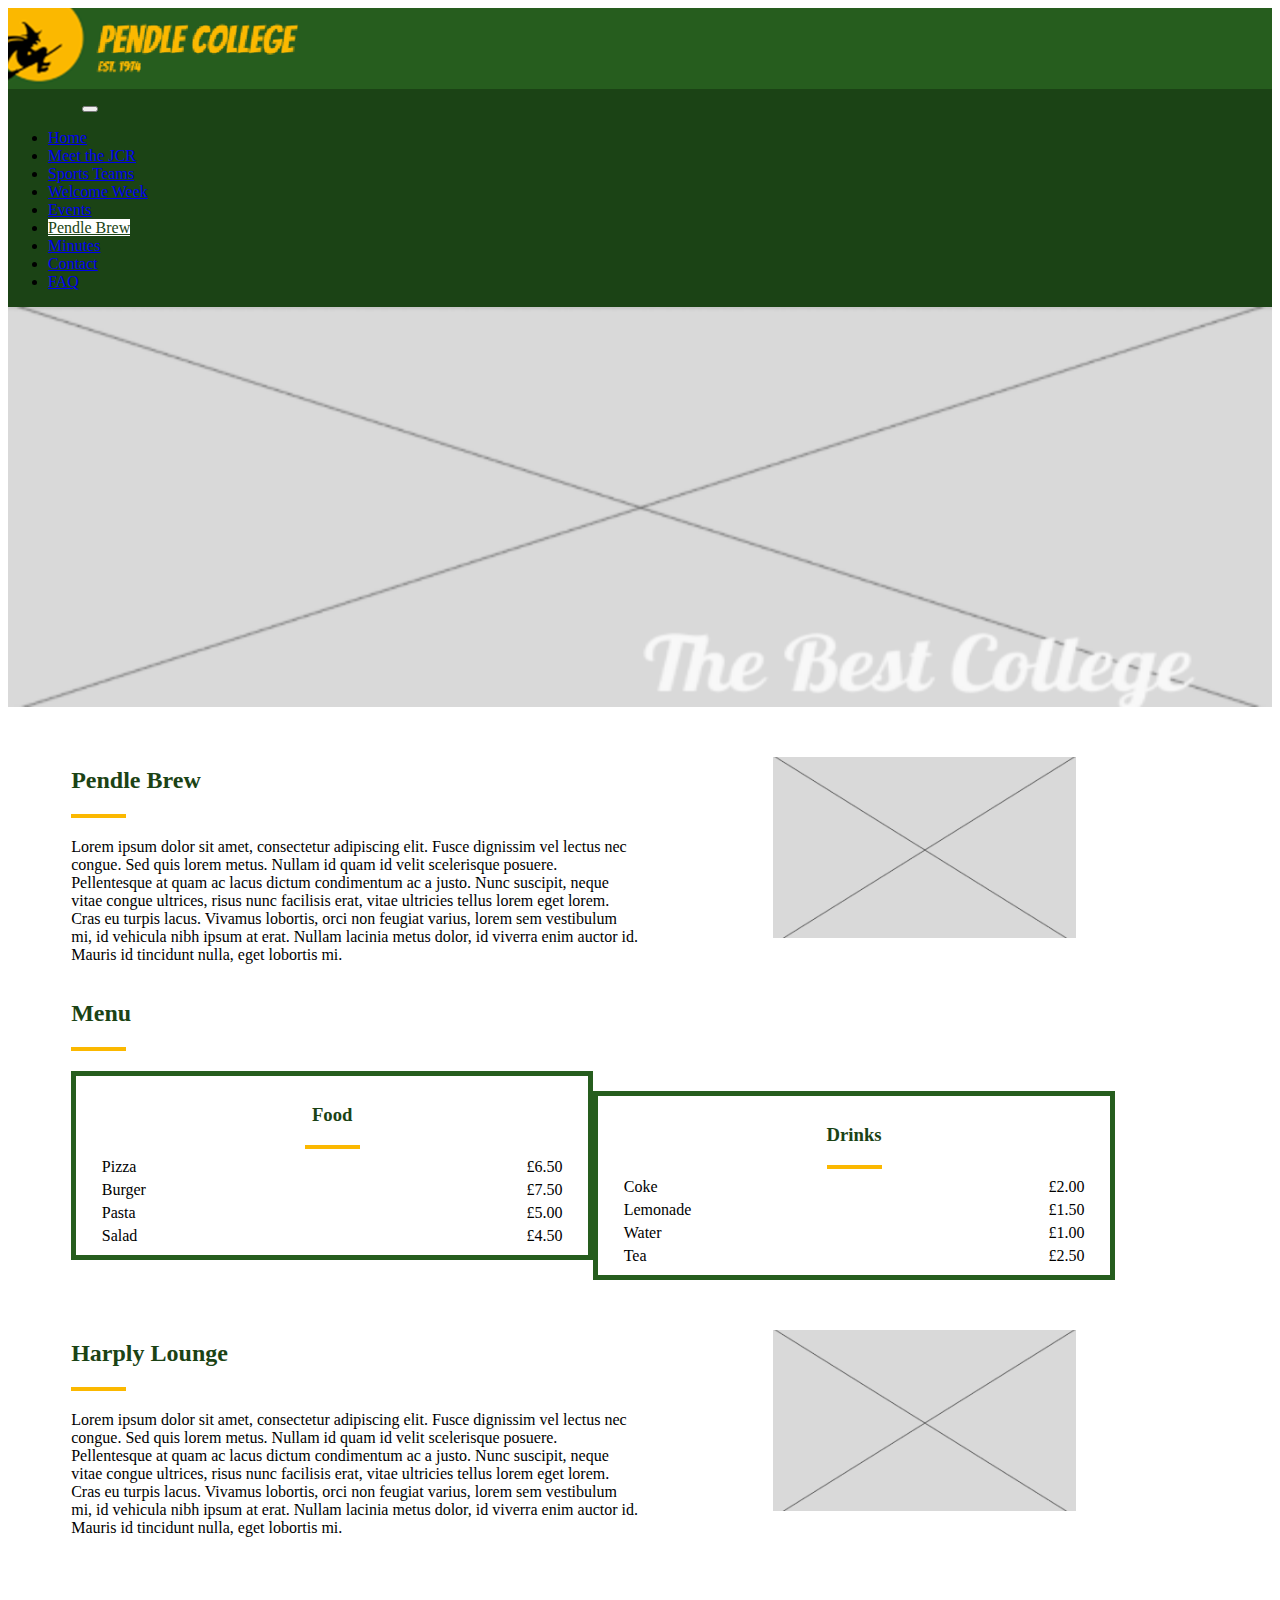
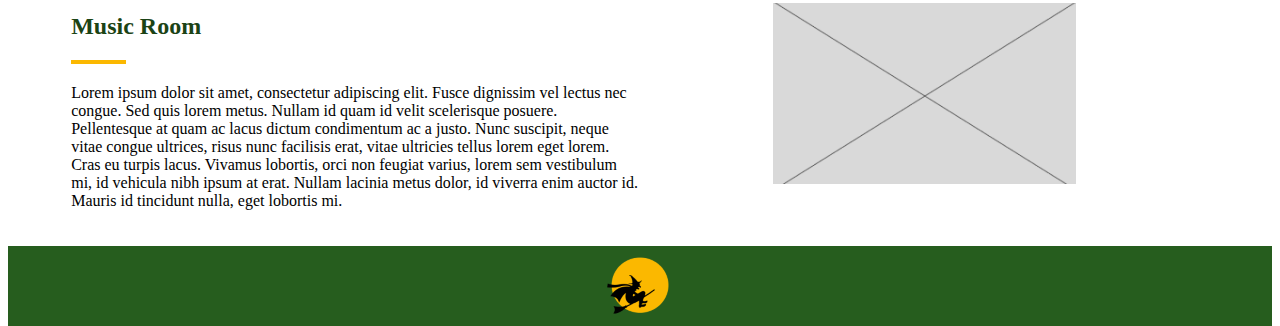
==== brew.html @ aa3a95a1 "Uploaded JCR website" ====
<doctype html>
<html>

	<meta name="viewport" content="width=device-width, initial-scale=1.0"> <!makes page scalable for mobile devicies>

	<head>
		<link rel="icon" type="image/png" href="favicon.png">
		<title>Pendle Brew</title> <!the title of the page>
		<link rel="stylesheet" href="main.css"> <!links page to the css stylesheet>
		<link href="https://cdn.jsdelivr.net/npm/bootstrap@5.1.3/dist/css/bootstrap.min.css" rel="stylesheet" integrity="sha384-1BmE4kWBq78iYhFldvKuhfTAU6auU8tT94WrHftjDbrCEXSU1oBoqyl2QvZ6jIW3" crossorigin="anonymous"> <!imports bootstrap>
		
		
		</head>
	<body>
		
		<header>
			<div class="topbar">
			<img id="navbanner" src="images/navbanner.png"> <!sets the image for the top bar>
			<nav class="navbar navbar-expand-lg navbar-dark bg-pendle"> <!cahnges the colour of navbar backgroud and text>
			<div class="container-fluid">
			<a class="navbar-brand" href="#"><img src="images/navicon.png"></a> <!image with pendle college and logo>
			<a class="navbar-brand1" href="#"><img src="images/navtitle.png"></a> <!just pendle college>
			<a class="navbar-brand2" href="#"><img src="images/navblock.png"></a> <!green box for space>
			<button class="navbar-toggler" type="button" data-bs-toggle="collapse" data-bs-target="#navbarSupportedContent" aria-controls="navbarSupportedContent" aria-expanded="false" aria-label="Toggle navigation">
			<span class="navbar-toggler-icon"></span> <!open and collapse the menue>
			</button>
			<div class="collapse navbar-collapse" id="navbarSupportedContent">
			<ul class="navbar-nav me-auto mb-2 mb-lg-0"> <!navbar will become menu if the screen is medium size>
				<li class="nav-item">
				<a class="nav-link active" href="index.html">Home</a> <!link to home page>
				</li>
				<li class="nav-item">
				<a class="nav-link active" href="jcr.html">Meet the JCR</a> <!link to meet the JCR>
				</li>
				<li class="nav-item">
				<a class="nav-link active" href="sports.html">Sports Teams</a> <!link to sports teams>
				</li>
				<li class="nav-item">
				<a class="nav-link active" href="welcome.html">Welcome Week</a> <!link to welcome week>
				</li>
				<li class="nav-item">
				<a class="nav-link active" href="events.html">Events</a> <!link to events>
				</li>
				<li class="nav-item">
				<a class="nav-link selected" aria-current="page" href="brew.html">Pendle Brew</a> <!link to pendle brew (current page)>
				</li>
				<li class="nav-item">
				<a class="nav-link active" href="minutes.html">Minutes</a> <!link to minutes>
				</li>
				<li class="nav-item">
				<a class="nav-link active" href="contact.html">Contact</a> <!link to contact>
				</li>
				<li class="nav-item">
				<a class="nav-link active" href="faq.html">FAQ</a> <!link to FAQ>
				</li>
				
			</ul>
			
			</div>
		</div>
		</nav>
		</div>
	</header>
	
		<div id="banner">
			<img class = "bannerimg" src="images/tempbanner.png"> <!the banner image for this page>
		</div>
		
		<div id="containermain">
			<div id="main"> <!main content for this page goes in here>

				<div class="brew"> 
					
					<div class="brewdesc">
						<h2> Pendle Brew</h2> <!heading pendle brew>
						<div class = yline> </div> <!the yellow line under the heading>
						<p> Lorem ipsum dolor sit amet, consectetur adipiscing elit. Fusce dignissim vel lectus nec congue. Sed quis lorem metus. Nullam id quam id velit scelerisque posuere. Pellentesque at quam ac lacus dictum condimentum ac a justo. Nunc suscipit, neque vitae congue ultrices, risus nunc facilisis erat, vitae ultricies tellus lorem eget lorem. Cras eu turpis lacus. Vivamus lobortis, orci non feugiat varius, lorem sem vestibulum mi, id vehicula nibh ipsum at erat. Nullam lacinia metus dolor, id viverra enim auctor id. Mauris id tincidunt nulla, eget lobortis mi.</p>
					</div>
				
					<div class="brewimg">
						<img src="images/temphomeimg.png">
					</div>
				</div> <!a gap collum>

				<div class="menus">

					<h2> Menu</h2> <!heading pendle brew>
					<div class = yline> </div> <!the yellow line under the heading>

					<div class="foodmenu"> 
						<div class="menuhead">
							<h3 class="menuheading"> Food</h3> <!heading pendle brew>
							<div class = ylinetable> </div> <!the yellow line under the heading>
						</div>

						<div id="fooditems">
							
						</div>

					</div>
					
					<div class="menugap"> 
						
					</div>

					<div class ="drinksmenu">
						<div class="menuhead">
							<h3 class="menuheading"> Drinks</h3> <!heading pendle brew>
							<div class = ylinetable> </div> <!the yellow line under the heading>
						</div>

						<div id="drinksitems">
							
						</div>
					</div>
				</div>
					
				<div class="brew"> 
				
					<div class="brewdesc">
						<h2> Harply Lounge</h2> <!heading pendle brew>
						<div class = yline> </div> <!the yellow line under the heading>
						<p> Lorem ipsum dolor sit amet, consectetur adipiscing elit. Fusce dignissim vel lectus nec congue. Sed quis lorem metus. Nullam id quam id velit scelerisque posuere. Pellentesque at quam ac lacus dictum condimentum ac a justo. Nunc suscipit, neque vitae congue ultrices, risus nunc facilisis erat, vitae ultricies tellus lorem eget lorem. Cras eu turpis lacus. Vivamus lobortis, orci non feugiat varius, lorem sem vestibulum mi, id vehicula nibh ipsum at erat. Nullam lacinia metus dolor, id viverra enim auctor id. Mauris id tincidunt nulla, eget lobortis mi.</p>
					</div>
				
					<div class="brewimg">
						<img src="images/temphomeimg.png">
					</div>
				</div> <!a gap collum>
				
				<div class="brew"> 
					
					<div class="brewdesc">
						<h2> Music Room</h2> <!heading pendle brew>
						<div class = yline> </div> <!the yellow line under the heading>
						<p> Lorem ipsum dolor sit amet, consectetur adipiscing elit. Fusce dignissim vel lectus nec congue. Sed quis lorem metus. Nullam id quam id velit scelerisque posuere. Pellentesque at quam ac lacus dictum condimentum ac a justo. Nunc suscipit, neque vitae congue ultrices, risus nunc facilisis erat, vitae ultricies tellus lorem eget lorem. Cras eu turpis lacus. Vivamus lobortis, orci non feugiat varius, lorem sem vestibulum mi, id vehicula nibh ipsum at erat. Nullam lacinia metus dolor, id viverra enim auctor id. Mauris id tincidunt nulla, eget lobortis mi.</p>
					</div>
				
					<div class="brewimg">
						<img src="images/temphomeimg.png">
					</div>
				</div> <!a gap collum>

			</div>
		</div>
	
	<script>
		let jsonData = document.getElementById('fooditems');
		let type = 'food';

		fetch('./menu.json') //fetch gets the data from welcome.json
			  .then(res => res.json()) //converts the json to normal javascript
			  .then(data => { //parsed data

			data.forEach(post => {
				if(post.type === type) {
					jsonData.insertAdjacentHTML('beforeend', `
					<div class="menuitem">
						<div>${post.name}</div>
						<div>${post.price}</div>
					</div>
					`);
				}
			});

		jsonData = document.getElementById('drinksitems');
		type = 'drink';

		data.forEach(post => {
				if(post.type === type) {
					jsonData.insertAdjacentHTML('beforeend', `
					<div class="menuitem">
						<div>${post.name}</div>
						<div>${post.price}</div>
					</div>
					`);
				}
			});

		});
	</script>
		
	</body>
	
		<footer id="footer"> <!sets the footer>
			<img class = "footerimage" src="images/footerimg.png"> <!pendle college logo in the footer>
		</footer>
	
	<script src="https://cdn.jsdelivr.net/npm/bootstrap@5.1.3/dist/js/bootstrap.bundle.min.js" integrity="sha384-ka7Sk0Gln4gmtz2MlQnikT1wXgYsOg+OMhuP+IlRH9sENBO0LRn5q+8nbTov4+1p" crossorigin="anonymous"></script> <!bootstrap script makes website responsive>
	</body>
</html>
---- main.css ----
html, body {
	height: 100% /*sets height of the body to 100%*/
}

#containermain{
	min-height: 93.65% /*sets min height of the main section of the page*/
}

#main {
	overflow: auto; /*if the content of the page does not fit on the screen at the same time a scrollbar is added*/
	padding-bottom: 100px; /*adds some padding to the bottom of the main div*/
}

#footer{
	 background-color: #265D1E; /*sets the background colour to green*/
	 position: relative;
	 height: 80px; /*sets the height of the footer*/
	 margin-top: -80px; 
	 clear: both;
	 text-align: center; /*puts logo in the centre*/
}

.topbar{
	background-color: #265D1E; /*background colour of the top bar*/
}

.bg-pendle {
    --bs-bg-opacity: 1;
    background-color: #1B4315; /*background colour of the nav bar*/
}

.footerimage {
	padding-top: 5px; /*5px padding at the top for the footer image*/
}

.selected { /*class for when a page on the navbar is the current page*/
    color: #1B4315!important; /*makes the selected page font green on navbar*/
    background-color: white; /*makes the area around the current page on navbar white*/
}

.navbar {
    position: relative;
    display: flex;
    flex-wrap: wrap;
    align-items: center;
    justify-content: space-between;
    padding-top: 0rem!important; /*takes away the padding on the top of the navbar*/
    padding-bottom: 0rem!important; /*takes away the padding on the bottom of the navbar*/
}

.navbar-brand { /*pendle college text and logo image*/
	display: none; /*hides this image*/
}

.navbar-brand1 { /*pendle college text image*/
	display: none; /*hides this image*/
}

.bannerimg { /*banner for the pages below the navbar*/
	min-width: 100%; /*sets the min width of the image to cover 100% of the screen*/
	max-width: 100%; /*sets the max width of the image to 100%*/
	height: auto; /*height adjusts automatically depending on the width in pixels*/
	max-height: 400; /*max height is 400 pixels it will not expand further down then that*/
}

.section {
	padding: 15px 15px 15px 10%; /*padding for section divs with 10% of screen padding on the left and 15px on he other sides*/
}



h2 {
	color: #1B4315; /*makes h2 green*/
}

.yline {
	background-color: #FBB800; /*sets the line colour to yellow*/
	width: 55px; /*width of line*/
	height: 4px; /*height of line*/
	margin-bottom: 20px; /*space below the line*/
}

.gap {
	padding-bottom: 40px; /*40px gap for the padding div class*/
}

#logoimage {
	padding-top: 30px; /*30px gap at the top*/
	padding-bottom: 20px; /*20px gap at the bottom*/
	text-align: center; /*centres the logo*/
}

#homeimages {
	padding-top: 80; /*80 padding at the top of the group of image*/
	padding-bottom: 40; /*40 padding at the bottom of the group of images*/
	text-align: center; /*centres the images*/
}
.homeimg {
	min-width: 80%; /*max width is 80%*/
	max-width: 80%; /*max width of image is 80%*/
	height: auto; /*height will be adjusted automatticly based on the width of the image*/
}

#name{
	color: #265D1E; /*sets color of name id to green*/
}

#position{
	color: #FBB800; /*sets color of position id to yellow*/
}

ol{
	padding-top: 0px; /*0px padding on the top*/
	padding-bottom: 0px; /*0px padding on the bottom*/
}

#officer{
	display: flex; /*the elements will be flexible*/
    flex-wrap: nowrap; /*keeps the child divs on the same line*/
}

#details1 {
	float:left; /*the image of the officer will be on the left*/
}

#details2{
	float:right; /*the information about the officer will be on the right*/
}

#officerimg{
	height: 200px; /*sets the height of the officer image to 200px*/
	width: 200px; /*sets the width of the officer image to 200px*/
}

/*stores the welcome table*/
#welcometable{ 
	margin-left: 5%; /*5% gap on the left*/
	margin-right: 5%; /*5% gap on the right*/
	background-color: red; 
	/*display: flex; /*automattically arrenges elecments*/
	text-align: center; /*makes text centre aligned*/
	justify-content: center; /*makes the child divs align in the centre*/
}
	
/*sets satarday1 to width 10% and colour to pendle green*/
#saturday1{
	min-width: 100px;
	width: 10%; 
	background-color: #265D1E;
	float:left;
	margin-right: 15px;
}

/*sets sunday1 to width 10% and colour to pendle green*/
#sunday1{
	min-width: 100px;
	width: 10%; 
	background-color: #265D1E;
	float:left;
	margin-right: 15px;
}

/*sets monday to width 10% and colour to pendle green*/
#monday{
	min-width: 100px;
	width: 10%; 
	background-color: #265D1E;
	float:left;
	margin-right: 15px;
}

/*sets tuesday to width 10% and colour to pendle green*/
#tuesday{
	min-width: 100px;
	width: 10%; 
	background-color: #265D1E;
	float:left;
	margin-right: 15px;
}

/*sets wednesday to width 10% and colour to pendle green*/
#wednesday{
	min-width: 100px;
	width: 10%; 
	background-color: #265D1E;
	float:left;
	margin-right: 15px;
}

/*sets thursday to width 10% and colour to pendle green*/
#thursday{
	min-width: 100px;
	width: 10%; 
	background-color: #265D1E;
	float:left;
	margin-right: 15px;
}

/*sets friday to width 10% and colour to pendle green*/
#friday{
	min-width: 100px;
	width: 10%; 
	background-color: #265D1E;
	float:left;
	margin-right: 15px;
}
	
/*sets satarday2 to width 10% and colour to green*/
#saturday2{
	width: 10%;
	background-color: #265D1E;
	float:left;
	margin-right: 15px;
}

/*sets sunday2 to width 10% and colour to pendle green*/
#sunday2{
	min-width: 100px;
	width: 10%; 
	background-color: #265D1E;
	float:left;
	margin-right: 15px;
}

.welcomedays{
	background-color: #265D1E; /*sets background colour to pendle green*/
	padding-top: 5px; /*5px padding at the top*/
	padding-bottom: 5px; /*5px padding at the bottom*/
}

/*the gap between the headings and the activies*/
.tablegap{
	padding-bottom: 30px; /*30px padding at the bottom*/
	background-color: #1B4315; /*background colour set to dark green*/
}

/*heading of the day*/
.dayhead{
	color: white;
}

.ylinetable {
	background-color: #FBB800; /*sets the line colour to yellow*/
	width: 55px; /*width of line*/
	height: 4px; /*height of line*/
	margin-bottom: 4px; /*adds margin of 4px to the bottom*/
}

.activity{
	display: flex; 
  	flex-direction: column; /*makes the data in an activity in line in a colum*/
  	align-items: center; /*aligns content in centre*/
}

.activityhead{
	padding-top: 10px;
	color: white; /*sets the heading of an activity to white*/
}

.welcomebutton{
		background-color: #FBB800; /*sets the colour of the botton to yellow*/
		border: none; /*sets border to none*/
		color: white; /*sets font of button to white*/
		padding: 8px 18px; /*gives the botton 8px padding left and right 18px padding top and bottom*/
		text-align: center; /*aligns the text in the centre*/
		text-decoration: none; /*removes any decoration from the text*/
		display: inline-block; /*displays the block in line*/
		font-size: 16px; /*sets font size to 16px*/
		margin: 4px 2px; /*adds a margin */
		margin-bottom: 20px; /*adds 20px gap below button*/
		cursor: pointer; /*changes the cursor to a pointer when it is hovered over*/
		border-radius: 8px; /*rounds the corner of the button by 8px*/
}

.activitygap{
	padding-bottom: 15px; /*15px gap at the bottom of each activity*/
	background-color: #1B4315; /*the sapce in thr gap will be dark green*/
}

.tablerightgap{
	padding-right: 15px; /*15px gap to the right of a day collum*/
}

.activityshortdesc{
	color: white;  /*makes short description font colour white*/
}

.activitytime{
	color:white; /*makes activity time white*/
}

.popup{
	background-color: white; /*sets the background colour of the popup to white*/
	display: none; /*hides the popup by default*/
	position: fixed; /*the postion of the popup is fixed on the page*/
	top: 50%; /*centres the popup vertically*/
	left: 50%; /*centres the popup horizontal*/
	transform: translate(-50%, -50%); /*centres the popup*/
	width: 400px; /*sets the width to 400px*/
	height: 300px; /*sets the height to 300px*/
	border: 5px solid #265D1E; /*sets the border to pendle green and 5px*/
	border-radius: 10px; /*rounds the corners of the border by 10px*/
	padding: 20px; /*20px padding*/
	box-shadow: 0px 0px 10px rgba(0, 0, 0, 0.5); /*gives the boarder a black shaddow of 10px around it*/
}

.close{
	float: right; /*floats the close button to the right of the popup*/
	padding: 5px 10px; /*padding 5px top and bottom 10px left and right*/
	background-color: #265D1E; /*sets background colour to pendle green*/
	color: white; /*sets the x to white*/
	border: red; /*removes the boarder*/
	font-size: 16px; /*sets the x to 16px*/
  	font-weight: bold; /*makes thr x bold*/
  	cursor: pointer; /*turns the cursor into a pointer when it goes over the button*/
}

.popuphead{
	color: #1B4315; /*sets the heading of the popup to dark green*/
	float: left; /*floats the heading to the left*/
	padding-left: 130px; /*moves the heading to thr right by 130px*/
	padding-top: 5px; /*5px padding at the top*/
}

.popuptext{
	margin-top: 50px; /*moves the text down 50px so it is not in the heading*/
}

.welcomedrop{
	display: none; /*hides the plus button*/
}

.welcomehide{
	display: none; /*hides the minus button*/
}

.menus{ /*sets margin for the menus*/
	margin-left: 5%;
	margin-right: 5%;
	justify-content: center;
}

.foodmenu{ 
	width: 45%; /*sets food menu width to 45%*/
	float: left; /*float to left*/
	border: 5px solid #265D1E; /*sets border around the menu*/
	min-height: 100px; /*sets min height to 100px*/
	padding-bottom: 10px; /*10px padding at the bottom*/
}

.drinksmenu{
	width: 45%; /*sets drinks menu width to 45%*/
	float: left; /*float to left*/
	border: 5px solid #265D1E; /*sets border around the menu*/
	min-height: 100px; /*sets min height to 100px*/
	padding-bottom: 10px; /*10px padding at the bottom*/
}

.menugap{ 
	min-width: 10%; /*sets the gap to 10%*/
	height: 20px;
	float: left;
}

.menuhead{ /*alligns the heading items for the menus in the centre*/
	display: flex;
	flex-direction: column;
	align-items: center;
}

.menuheading{ /*sets the colour of the menu headings and some paddign on the top*/
	padding-top: 10px;
	color: #1B4315;
}

#fooditems{ /*adds some margins on each side of the food items*/
	margin-left: 5%;
	margin-right: 5%;
}

#drinksitems{ /*adds some margins on each side of the food items*/
	margin-left: 5%;
	margin-right: 5%;
}

.menuitem{ 
	padding-top: 5px;
	display: flex;
    justify-content: space-between; /*makes name and price apear on oposite sides*/
}

.brewgap{
	width: 100%;
	height: 10px; /*10px gap*/
}

.brew{ /*adds margin gap and makes the child divs display inline*/
	margin-left: 5%;
	margin-right: 5%;
	display: inline-flex;
	padding-top: 40px;
}

.brewdesc{
	width: 50%; /*sets brewdesc to 50% width*/
}

.brewimg{
	width: 50%; /*sets brewimg to 50% width*/
	text-align: center; /*alligns image in the centre*/
	padding-top: 10px; /*adds 10px padding on top of the image*/
}

#eventstable{ 
	margin-left: 5%; /*5% gap on the left*/
	margin-right: 5%; /*5% gap on the right*/
	background-color: red; 
	text-align: center; /*makes text centre aligned*/
	justify-content: center; /*makes the child divs align in the centre*/
}

/*sets the width and gap for the weeks*/
.weeks{
	min-width: 100px;
	width: 9.7%; 
	background-color: #265D1E;
	float:left;
	margin-right: 3px;
}

/*heading of the day*/
.weekhead{
	color: white;
}

.eventweeks{
	background-color: #265D1E; /*sets background colour to pendle green*/
	padding-top: 5px; /*5px padding at the top*/
	padding-bottom: 5px; /*5px padding at the bottom*/
}

.welcomedropE{
	display: none; /*hides the plus button*/
}

.welcomehideE{
	display: none; /*hides the minus button*/
}

.activityE{
	display: flex; 
  	flex-direction: column; /*makes the data in an activity in line in a colum*/
  	align-items: center; /*aligns content in centre*/
}

.activitygapE{
	padding-bottom: 15px; /*15px gap at the bottom of each activity*/
	background-color: #1B4315; /*the sapce in thr gap will be dark green*/
}

.heading{ /*sets margin for headings*/
	margin-left: 5%;
	margin-right: 5%;
	width: 50%;
	padding-top: 15px;
}

.headingtext{
	width: 85%; /*sets the width of the text to 85%*/
}

.eventbar{
	width: 100%;
	height: 15px;
}

#sports{
	margin-left: 5%;
	margin-right: 5%;
}

#sport {
    display: flex; /* This sets the sport div to use Flexbox, which is a layout mode providing for the arrangement of elements on a page. */
    justify-content: space-between; /* This aligns items along the horizontal line (in this case). "space-between" places equal space between each item. The first item is on the start line, the last item on the end line. */
    flex-wrap: wrap; /* Normally, items will all try to fit onto one line. "wrap" allows them to wrap onto multiple lines, if needed. */
    margin-bottom: 20px; /* This adds 20 pixels of space beneath the sport div. */
}

#captain {
    display: flex; /* This sets the captain div to use Flexbox. */
    flex: 1; /* This means the div will take up all available space along the horizontal axis. If other sibling elements also have flex: 1, the space will be shared equally. */
}

#captaindetails{
    flex: 1; /* Same as above, this element will take up all available space along the horizontal axis. If there are other flex: 1 elements, the space will be equally shared. */
    min-width: 150px; /* The element will not become smaller than 150px wide. */
    max-width: 300px; /* The element will not exceed 300px wide. */
}

#captainimg{
	min-width: 150px; /* maximum width */
    min-height: 150px; /* maximum height */
    height: auto; /* let it resize freely*/
    width: auto; /* let it resize freely */
    max-width: 200px; /* maximum width */
    max-height: 200px; /* maximum height */
}

#teamsport {
    display: flex;
    flex: 1;
}

.team {
    background-color: #265D1E;
    flex: 1;
	margin-right: 10px;
	min-width: 150px;
	max-width: 200px;
}

.teamhead{
    height: 30px;
    width: 100%;
    background-color: #1B4315;
}

.teambody{
    text-align: center;
}

.ylineteam {
    background-color: #FBB800;
    width: 55px;
    height: 4px;
    margin-bottom: 4px;
    margin-left: auto;
    margin-right: auto;
}

.teambody ul {
    list-style-type: none;
    padding: 0;
    text-align: center;
    color: white;
}

#sportimg {
	min-width: 200px;
    min-height: 200px;
    height: auto;
    width: auto;
    max-width: 400px;
    max-height: 200px;
}

#faqs, #contacts{
	margin-left: 5%;
	margin-right: 5%;
}

.question{
	color: #265D1E;
}

.faq{
	width: 48%;
	margin-right: 20px;
	float: left;
}

#minutes{
	margin-left: 5%;
	margin-right: 5%;
}

.minute{
	width: 50%;
	height: 60px;
	background-color: #265D1E;
	display: flex;
    justify-content: space-between; /*makes title and download apear on oposite sides*/
	align-items: center; /*centers items vertically in the container*/
	margin-bottom: 15px;
}

.downloadbutton{
	background: none;
    color: inherit;
    border: none;
    padding: 0;
}

.downloadimg{
	width: 150px;
	height: 40px;
	margin-right: 15px;
}

.downloadicon{
	display: none;
}

.minutetitle{
	color: white;
	margin-left: 15px;
}

.headingdesc{
	width: 50%; /*sets brewdesc to 50% width*/
}

@media only screen and (max-width: 1500px) { /*if the width is 1500px or below do the following...*/
	/*sets satarday1 to width 10% and colour to pendle green*/
	#saturday1{
		min-width: 100px;
		width: 10%; 
		background-color: #265D1E;
		float:left;
		margin-right: 10px; /*change margin-right from 15px to 15px*/
	}

	/*sets sunday1 to width 10% and colour to pendle green*/
	#sunday1{
		min-width: 100px;
		width: 10%; 
		background-color: #265D1E;
		float:left;
		margin-right: 10px; /*change margin-right from 15px to 15px*/
	}

	/*sets monday to width 10% and colour to pendle green*/
	#monday{
		min-width: 100px;
		width: 10%; 
		background-color: #265D1E;
		float:left;
		margin-right: 10px; /*change margin-right from 15px to 15px*/
	}

	/*sets tuesday to width 10% and colour to pendle green*/
	#tuesday{
		min-width: 100px;
		width: 10%; 
		background-color: #265D1E;
		float:left;
		margin-right: 10px; /*change margin-right from 15px to 15px*/
	}

	/*sets wednesday to width 10% and colour to pendle green*/
	#wednesday{
		min-width: 100px;
		width: 10%; 
		background-color: #265D1E;
		float:left;
		margin-right: 10px; /*change margin-right from 15px to 15px*/
	}

	/*sets thursday to width 10% and colour to pendle green*/
	#thursday{
		min-width: 100px;
		width: 10%; 
		background-color: #265D1E;
		float:left;
		margin-right: 10px; /*change margin-right from 15px to 15px*/
	}

	/*sets friday to width 10% and colour to pendle green*/
	#friday{
		min-width: 100px;
		width: 10%; 
		background-color: #265D1E;
		float:left;
		margin-right: 10px; /*change margin-right from 15px to 15px*/
	}
		
	/*sets satarday2 to width 10% and colour to green*/
	#saturday2{
		width: 10%;
		background-color: #265D1E;
		float:left;
		margin-right: 10px; /*change margin-right from 15px to 15px*/
	}

	/*sets sunday2 to width 10% and colour to pendle green*/
	#sunday2{
		min-width: 100px;
		width: 10%; 
		background-color: #265D1E;
		float:left;
		margin-right: 10px; /*change margin-right from 15px to 15px*/
	}

		.heading{ /*makes heading 100% width*/
		width: 100%;
	}

	.minute{
		width: 100%;
	}
}

@media only screen and (max-width: 1355px) { /*if the width is 1240px or below do the following...*/
	/*set the width of the weeks to 100% of the div*/
	.weeks{
		min-width: 100px;
		width: 100%; 
		background-color: #265D1E;
	}

	.eventweeks{
		padding-bottom: 65px; /*add 65px padding to the bottom of welcome days*/
	}

	.welcomedropE{
		display: block; /*shows the plus button*/
		float: right; /*float to the right*/
		border: 0; /*no border*/
 		margin-top: 10px; /*10px gap at the top*/
		margin-bottom: 10px; /*10px gap at the bottom*/
		margin-left: 15px; /*15px gap on the left*/
		margin-right: 15px; /*15px gap on the right*/
  		background-color: #265D1E; /*sets the background color to pendle green*/
	}

	.welcomehideE{
		display: none; /*hides the minus button*/
		float: right; /*float to the right*/
		border: 0; /*no border*/
 		margin-top: 10px; /*10px gap at the top*/
		margin-bottom: 10px; /*10px gap at the bottom*/
		margin-left: 15px; /*15px gap on the left*/
		margin-right: 15px; /*15px gap on the right*/
  		background-color: #265D1E; /*sets the background color to pendle green*/
	}

	/*sets the size of the plus image to 40px*/
	#plusbuttonE{
		max-width: 40px;
		max-height: 40px;
		width: 40px;
  		height: 40px
	}

	/*sets the size of the minus image to 40px*/
	#minusbuttonE{
		max-width: 40px;
		max-height: 40px;
		width: 40px;
  		height: 40px
	}

	.weekhead{
		float: left; /*make the day headings float to the left of the div*/
		padding-left: 20px; /*20px padding to the left*/
		padding-top: 10px; /*10px padding to the top*/
		font-size: 30px; /*sets the font size to 30px*/
	}

	.activityE{
		display: none; /*hide the activities*/
	}

	.activitygapE{
		display: none; /*hide the activity gaps*/
	}


}

@media only screen and (max-width: 1240px) { /*if the width is 1240px or below do the following...*/
	
	/*set the width of saturday1 to 100% of the div*/
	#saturday1{
		min-width: 100px;
		width: 100%; 
		background-color: #265D1E;
	}

	/*set the width of sunday1 to 100% of the div*/
	#sunday1{
		min-width: 100px;
		width: 100%; 
		background-color: #265D1E;
	}

	/*set the width of monday to 100% of the div*/
	#monday{
		min-width: 100px;
		width: 100%; 
		background-color: #265D1E;
	}

	/*set the width of tuesday to 100% of the div*/
	#tuesday{
		min-width: 100px;
		width: 100%; 
		background-color: #265D1E;
	}

	/*set the width of wednesday to 100% of the div*/
	#wednesday{
		min-width: 100px;
		width: 100%; 
		background-color: #265D1E;
	}

	/*set the width of thursday to 100% of the div*/
	#thursday{
		min-width: 100px;
		width: 100%; 
		background-color: #265D1E;
	}

	/*set the width of friday to 100% of the div*/
	#friday{
		min-width: 100px;
		width: 100%; 
		background-color: #265D1E;
	}

	/*set the width of saturday2 to 100% of the div*/
	#saturday2{
		min-width: 100px;
		width: 100%; 
		background-color: #265D1E;
	}

	/*set the width of sunday2 to 100% of the div*/
	#sunday2{
		min-width: 100px;
		width: 100%; 
		background-color: #265D1E;
	}

	.welcomedays{
		padding-bottom: 65px; /*add 65px padding to the bottom of welcome days*/
	}

	.welcomedrop{
		display: block; /*shows the plus button*/
		float: right; /*float to the right*/
		border: 0; /*no border*/
 		margin-top: 10px; /*10px gap at the top*/
		margin-bottom: 10px; /*10px gap at the bottom*/
		margin-left: 15px; /*15px gap on the left*/
		margin-right: 15px; /*15px gap on the right*/
  		background-color: #265D1E; /*sets the background color to pendle green*/
	}

	.welcomehide{
		display: none; /*hides the minus button*/
		float: right; /*float to the right*/
		border: 0; /*no border*/
 		margin-top: 10px; /*10px gap at the top*/
		margin-bottom: 10px; /*10px gap at the bottom*/
		margin-left: 15px; /*15px gap on the left*/
		margin-right: 15px; /*15px gap on the right*/
  		background-color: #265D1E; /*sets the background color to pendle green*/
	}

	/*sets the size of the plus image to 40px*/
	#plusbutton{
		max-width: 40px;
		max-height: 40px;
		width: 40px;
  		height: 40px
	}

	/*sets the size of the minus image to 40px*/
	#minusbutton{
		max-width: 40px;
		max-height: 40px;
		width: 40px;
  		height: 40px
	}

	.dayhead{
		float: left; /*make the day headings float to the left of the div*/
		padding-left: 20px; /*20px padding to the left*/
		padding-top: 10px; /*10px padding to the top*/
		font-size: 30px; /*sets the font size to 30px*/
	}

	.activity{
		display: none; /*hide the activities*/
	}

	.activitygap{
		display: none; /*hide the activity gaps*/
	}

}

@media only screen and (max-width: 1026px) { /*if the width is 1026px or below do the following...*/

	#navbanner {
		display: none; /*hides the top bar banner*/
	}
	
	.navbar {
    position: relative;
    display: flex;
    flex-wrap: wrap;
    align-items: center;
    justify-content: space-between;
    padding-top: 0.5rem!important; /*adds back top padding*/
    padding-bottom: 0.5rem!important; /*adds back bottom padding*/
	}
	
	.bg-pendle {
    --bs-bg-opacity: 1;
    background-color: #265D1E; /*changes the background colour of the navbar to that of the topbar*/
	}
	
	.navbar-brand {
	display: block; /*makes the pendle college text and logo image appear on the navbar*/
	}
	
	.navbar-brand2 {
	display: none; /*hides the green block*/
	}
	
	.navbar-dark .navbar-toggler {
    color: rgba(255,255,255,.55);
    border-color: rgba(255,255,255, .4)!important; /*changes the hamburger icon outline to be bit more clear*/
	}
	
	.section {
	padding: 15px 15px 15px 15px; /*changes the padding of section class to be 15px on all sides*/
	}

	.faq{
		width: 100%;
		margin-right: 0px;
	}

	.headingdesc{ /*sets the heading description to 100% width*/
		width: 100%;
	}
}

@media only screen and (max-width: 800px) { /*if the screen width is 800px or below do the following...*/
	.downloadimg{
		display: none;
	}
	
	.downloadicon{
		width: 45px;
		height: 40px;
		margin-right: 15px;
		display: block;
	}
}

@media only screen and (max-width: 700px) { /*if the screen width is 700px or below do the following...*/
	.foodmenu{ /*sets the food menu to 100% width*/
		width: 100%;
	}

	.drinksmenu{ /*sets the drinks menu to 100% width and adds some padding to the bottom*/
		width: 100%;
		margin-bottom: 20px;
	}

	.brew{ /*makes it so the child divs are now on seperate lines*/
		display: block;
		padding-bottom: 10px;
	}

	.brewdesc{ /*sets the brew description to 100% width*/
		width: 100%;
	}
	
	.brewimg{ /*sets the brew image to 100% width*/
		width: 100%;
	}

	#teamsport {
        flex-wrap: wrap; /* On smaller screens, we allow the divs to wrap */
    }

    .team, #sportimg {
        flex-basis: 100%; /* each child takes up full width on smaller screens */
    }

	.team{
		margin-top: 10px;
		margin-bottom: 10px;
	}
}

@media only screen and (max-width: 430px) { /*if the screen width is 430px or below do the following...*/
	.popup{
		background-color: white; /*sets the background colour of the popup to white*/
		display: none; /*hides the popup by default*/
		position: fixed; /*the postion of the popup is fixed on the page*/
		top: 50%; /*centres the popup vertically*/
		left: 50%; /*centres the popup horizontal*/
		transform: translate(-50%, -50%); /*centres the popup*/
		width: 90%;
		height: auto; /*sets the height to auto will expand depending on the width*/
		border: 5px solid #265D1E; /*sets the border to pendle green and 5px*/
		border-radius: 10px; /*rounds the corners of the border by 10px*/
		padding: 20px; /*20px padding*/
		box-shadow: 0px 0px 10px rgba(0, 0, 0, 0.5); /*gives the boarder a black shaddow of 10px around it*/
	}

	.popuphead{
		color: #1B4315; /*sets the heading of the popup to dark green*/
		float: left; /*floats the heading to the left*/
		padding-left: 5px; /*moves the heading to thr right by 5x*/
		padding-top: 5px; /*5px padding at the top*/
	}

	.popuptext{
		margin-top: 50px; /*moves the text down 50px so it is not in the heading*/
		text-align: left; /*aligns text to the left*/
	}

	#sportimg {
		max-width: 300px;
		max-height: 200px;
	}

	#captain {
        flex-wrap: wrap; /* On smaller screens, we allow the divs to wrap */
    }

    #captainimg, #captaindetails {
        flex-basis: 100%; /* each child takes up full width on smaller screens */
    }
}

@media only screen and (max-width: 400px) { /*if the screen width is 400px or below do the following...*/
	#officerimg{
		height: 100px; /*sets the height of the officer images to 100px*/
		max-width: 100px; /*sets the max width of thr officer images to 100px*/
	}
}

@media only screen and (max-width: 335px) { /*if the screen width is 335px or below do the following...*/
	#sportimg {
		max-width: 250px;
		max-height: 200px;
	}
}

@media only screen and (max-width: 310px) { /*if the screen width is 310px or below then do this...*/
	
	/*removes the logo and just leaves the pendle college text in the navbar on very small devices such as Galaxy Fold*/
	
	.navbar-brand1 {
	display: block; /*display omly the pendle college text image*/
	}
	
	.navbar-brand {
	display: none; /*removes the pendle college text with logo image*/
	}

	#officerimg{
		height: 50px; /*sets the height of the officer images to 50px*/
		max-width: 50px; /*sets the max width of thr officer images to 50px*/
	}

	/*sets the size of the plus image to 30px*/
	#plusbutton{
		max-width: 30px;
		max-height: 30px;
		width: 30px;
  		height: 30px
	}

	/*sets the size of the minus image to 30px*/
	#minusbutton{
		max-width: 30px;
		max-height: 30px;
		width: 30px;
  		height: 30px
	}

	.dayhead{
		float: left; /*make the day headings float to the left of the div*/
		padding-left: 20px; /*20px padding to the left*/
		padding-top: 7.5px; /*7.5px padding to the top*/
		font-size: 20px; /*sets the font size to 20px*/
	}

	.welcomedays{
		padding-bottom: 50px; /*add 50px padding to the bottom of welcome days*/
	}

	.welcomedrop{
		display: block; /*shows the plus button*/
		float: right; /*float to the right*/
		border: 0; /*no border*/
 		margin-top: 5px; /*5px gap at the top*/
		margin-bottom: 5px; /*10px gap at the bottom*/
		margin-left: 10px; /*10px gap on the left*/
		margin-right: 10px; /*10px gap on the right*/
  		background-color: #265D1E; /*sets the background colour to pendle green*/
	}

	.welcomehide{
		display: none; /*hides the minus button*/
		float: right; /*float to the right*/
		border: 0; /*no border*/
 		margin-top: 5px; /*5px gap at the top*/
		margin-bottom: 5px; /*5px gap at the bottom*/
		margin-left: 10px; /*10px gap on the left*/
		margin-right: 10px; /*10px gap on the right*/
  		background-color: #265D1E; /*sets the background color to pendle green*/
	}
}

@media only screen and (max-width: 280px) { /*if the screen width is 280px or below do the following...*/
	#sportimg {
		max-width: 250px;
		max-height: 200px;
	}
}
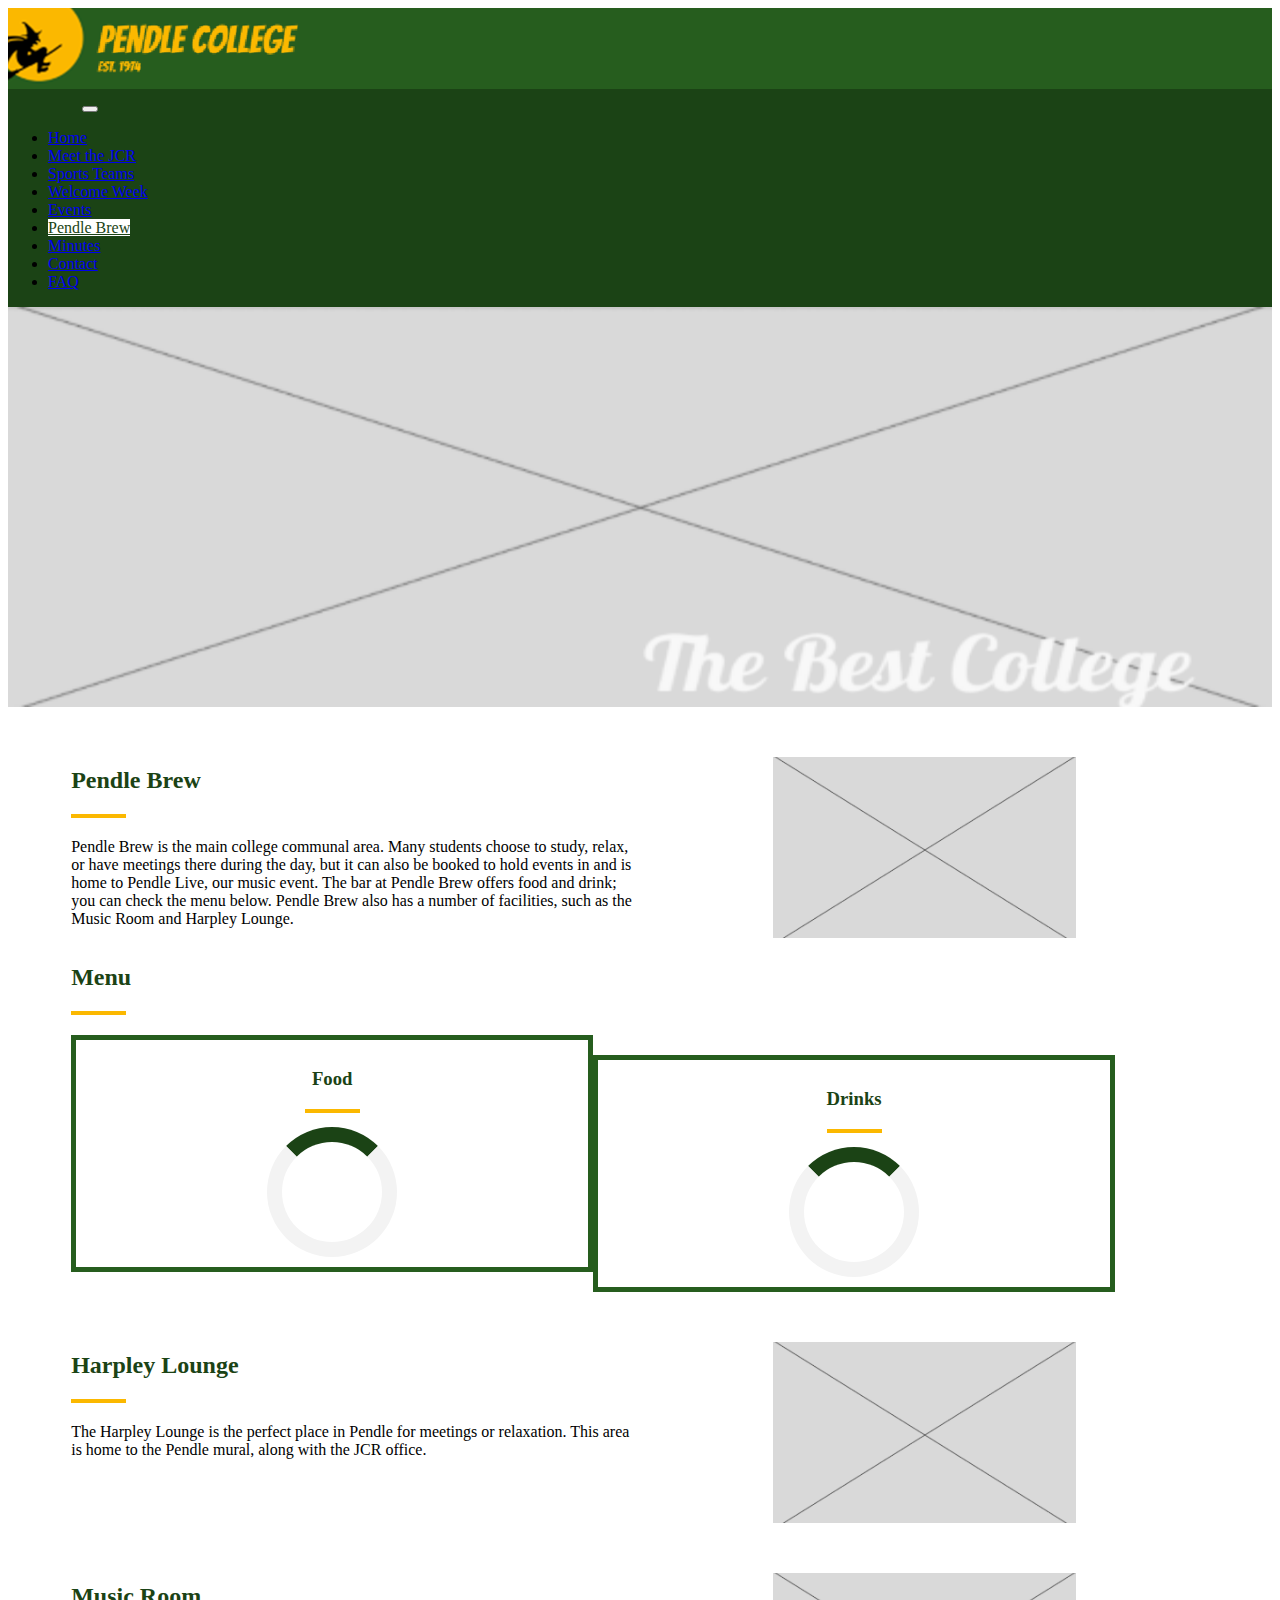
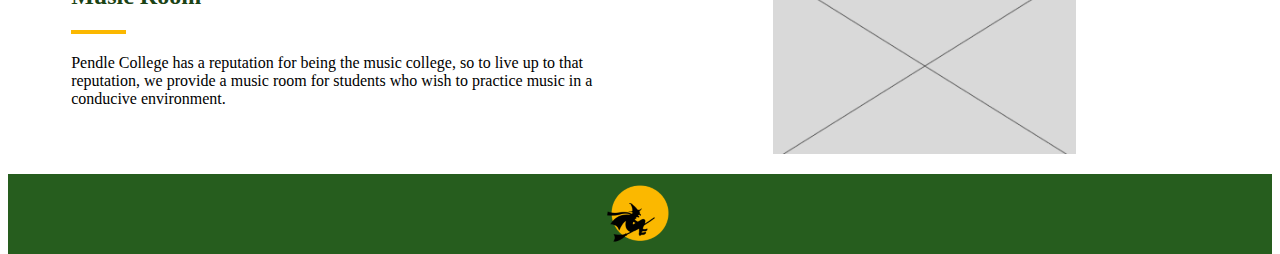
==== commit be130818: "Add files via upload" ====
--- a/brew.html
+++ b/brew.html
@@ -4,8 +4,8 @@
 	<meta name="viewport" content="width=device-width, initial-scale=1.0"> <!makes page scalable for mobile devicies>
 
 	<head>
-		<link rel="icon" type="image/png" href="favicon.png">
 		<title>Pendle Brew</title> <!the title of the page>
+		<link rel="icon" type="image/x-icon" href="favicon.ico">
 		<link rel="stylesheet" href="main.css"> <!links page to the css stylesheet>
 		<link href="https://cdn.jsdelivr.net/npm/bootstrap@5.1.3/dist/css/bootstrap.min.css" rel="stylesheet" integrity="sha384-1BmE4kWBq78iYhFldvKuhfTAU6auU8tT94WrHftjDbrCEXSU1oBoqyl2QvZ6jIW3" crossorigin="anonymous"> <!imports bootstrap>
 		
@@ -74,7 +74,7 @@
 					<div class="brewdesc">
 						<h2> Pendle Brew</h2> <!heading pendle brew>
 						<div class = yline> </div> <!the yellow line under the heading>
-						<p> Lorem ipsum dolor sit amet, consectetur adipiscing elit. Fusce dignissim vel lectus nec congue. Sed quis lorem metus. Nullam id quam id velit scelerisque posuere. Pellentesque at quam ac lacus dictum condimentum ac a justo. Nunc suscipit, neque vitae congue ultrices, risus nunc facilisis erat, vitae ultricies tellus lorem eget lorem. Cras eu turpis lacus. Vivamus lobortis, orci non feugiat varius, lorem sem vestibulum mi, id vehicula nibh ipsum at erat. Nullam lacinia metus dolor, id viverra enim auctor id. Mauris id tincidunt nulla, eget lobortis mi.</p>
+						<p> Pendle Brew is the main college communal area. Many students choose to study, relax, or have meetings there during the day, but it can also be booked to hold events in and is home to Pendle Live, our music event. The bar at Pendle Brew offers food and drink; you can check the menu below. Pendle Brew also has a number of facilities, such as the Music Room and Harpley Lounge.</p>
 					</div>
 				
 					<div class="brewimg">
@@ -93,6 +93,10 @@
 							<div class = ylinetable> </div> <!the yellow line under the heading>
 						</div>
 
+						<div class = "spinnerContainer">
+							<div id="foodSpinner" class="spinner"></div>
+						</div>
+
 						<div id="fooditems">
 							
 						</div>
@@ -109,6 +113,10 @@
 							<div class = ylinetable> </div> <!the yellow line under the heading>
 						</div>
 
+						<div class = "spinnerContainer">
+							<div id="drinksSpinner" class="spinner"></div>
+						</div>
+
 						<div id="drinksitems">
 							
 						</div>
@@ -118,9 +126,9 @@
 				<div class="brew"> 
 				
 					<div class="brewdesc">
-						<h2> Harply Lounge</h2> <!heading pendle brew>
+						<h2> Harpley Lounge</h2> <!heading pendle brew>
 						<div class = yline> </div> <!the yellow line under the heading>
-						<p> Lorem ipsum dolor sit amet, consectetur adipiscing elit. Fusce dignissim vel lectus nec congue. Sed quis lorem metus. Nullam id quam id velit scelerisque posuere. Pellentesque at quam ac lacus dictum condimentum ac a justo. Nunc suscipit, neque vitae congue ultrices, risus nunc facilisis erat, vitae ultricies tellus lorem eget lorem. Cras eu turpis lacus. Vivamus lobortis, orci non feugiat varius, lorem sem vestibulum mi, id vehicula nibh ipsum at erat. Nullam lacinia metus dolor, id viverra enim auctor id. Mauris id tincidunt nulla, eget lobortis mi.</p>
+						<p> The Harpley Lounge is the perfect place in Pendle for meetings or relaxation. This area is home to the Pendle mural, along with the JCR office.</p>
 					</div>
 				
 					<div class="brewimg">
@@ -133,7 +141,7 @@
 					<div class="brewdesc">
 						<h2> Music Room</h2> <!heading pendle brew>
 						<div class = yline> </div> <!the yellow line under the heading>
-						<p> Lorem ipsum dolor sit amet, consectetur adipiscing elit. Fusce dignissim vel lectus nec congue. Sed quis lorem metus. Nullam id quam id velit scelerisque posuere. Pellentesque at quam ac lacus dictum condimentum ac a justo. Nunc suscipit, neque vitae congue ultrices, risus nunc facilisis erat, vitae ultricies tellus lorem eget lorem. Cras eu turpis lacus. Vivamus lobortis, orci non feugiat varius, lorem sem vestibulum mi, id vehicula nibh ipsum at erat. Nullam lacinia metus dolor, id viverra enim auctor id. Mauris id tincidunt nulla, eget lobortis mi.</p>
+						<p> Pendle College has a reputation for being the music college, so to live up to that reputation, we provide a music room for students who wish to practice music in a conducive environment.</p>
 					</div>
 				
 					<div class="brewimg">
@@ -148,10 +156,11 @@
 		let jsonData = document.getElementById('fooditems');
 		let type = 'food';
 
-		fetch('./menu.json') //fetch gets the data from welcome.json
+		fetch('https://script.google.com/macros/s/AKfycbzKwJcX4Vu8a30tQTNgJJ-YtdDL9yg6216pHZL6PU1NBZjp7U5RvQ06aqdiA5K3gzwbog/exec')
 			  .then(res => res.json()) //converts the json to normal javascript
 			  .then(data => { //parsed data
-
+				document.getElementById('foodSpinner').style.display = 'none';
+				document.getElementById('drinksSpinner').style.display = 'none';
 			data.forEach(post => {
 				if(post.type === type) {
 					jsonData.insertAdjacentHTML('beforeend', `
--- a/main.css
+++ b/main.css
@@ -597,7 +597,7 @@
 	margin-right: 15px;
 }
 
-.downloadicon{
+.downloadi{
 	display: none;
 }
 
@@ -608,6 +608,46 @@
 
 .headingdesc{
 	width: 50%; /*sets brewdesc to 50% width*/
+}
+
+.spinnerContainer{
+	width: 100%;
+	display: flex;
+	justify-content: center;
+}
+
+.spinner{
+	border: 15px solid #f3f3f3; /* Light grey */
+	border-top: 15px solid #1B4315; /* sets the loop to green */
+	border-radius: 50%;
+	width: 100px;
+	height: 100px;
+	animation: spin 1.5s linear infinite;
+	justify-content: center;
+}
+
+#loadingSpinner{
+	margin-top: 60px; 
+}
+
+#mSpinner, #lSpinner, #sSpinner{
+	margin-top: 60px; 
+}
+
+#foodSpinner, #drinksSpinner{
+	margin-top: 10px;
+}
+
+.minuteSpinner{
+	width: 50%;
+	display: flex;
+	justify-content: center;
+	position: relative;
+}
+  
+@keyframes spin {
+	0% { transform: rotate(0deg); }
+	100% { transform: rotate(360deg); }
 }
 
 @media only screen and (max-width: 1500px) { /*if the width is 1500px or below do the following...*/
@@ -696,6 +736,10 @@
 	}
 
 	.minute{
+		width: 100%;
+	}
+
+	.minuteSpinner{
 		width: 100%;
 	}
 }
@@ -945,7 +989,7 @@
 		display: none;
 	}
 	
-	.downloadicon{
+	.downloadi{
 		width: 45px;
 		height: 40px;
 		margin-right: 15px;
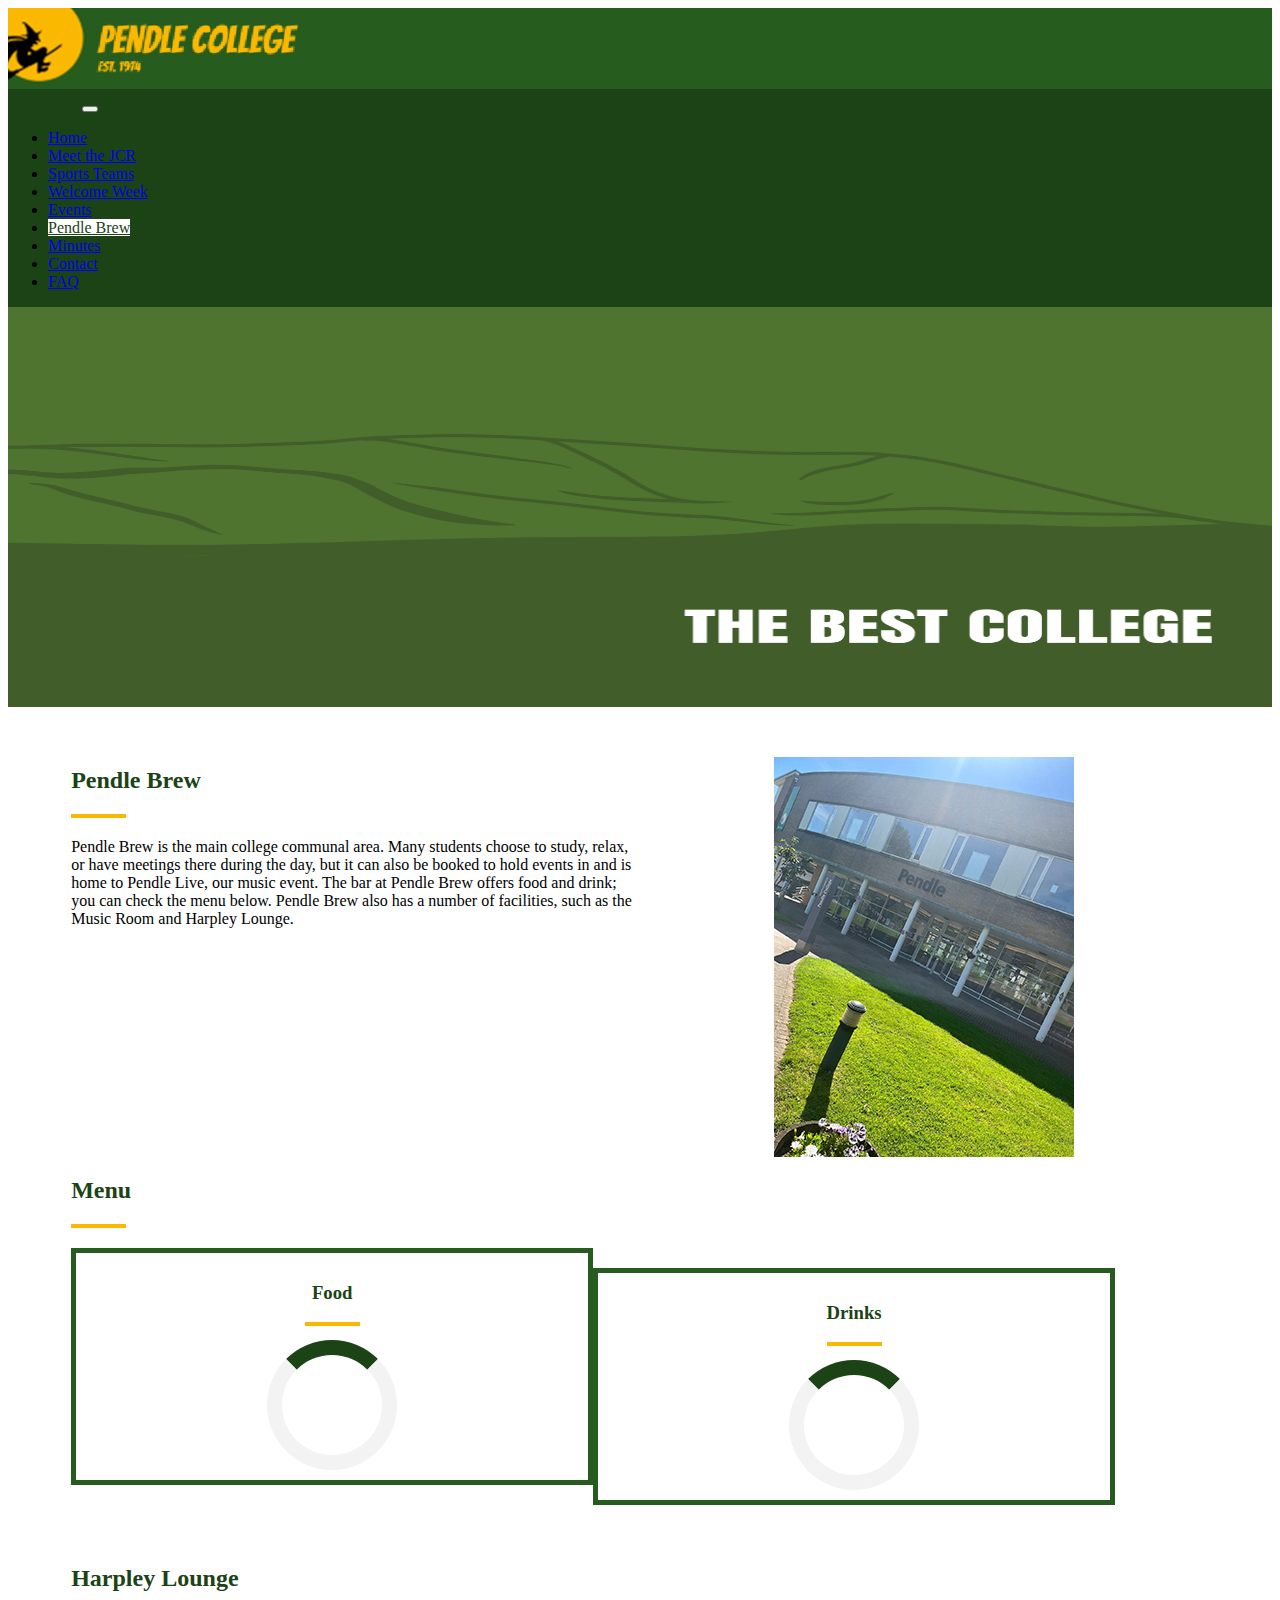
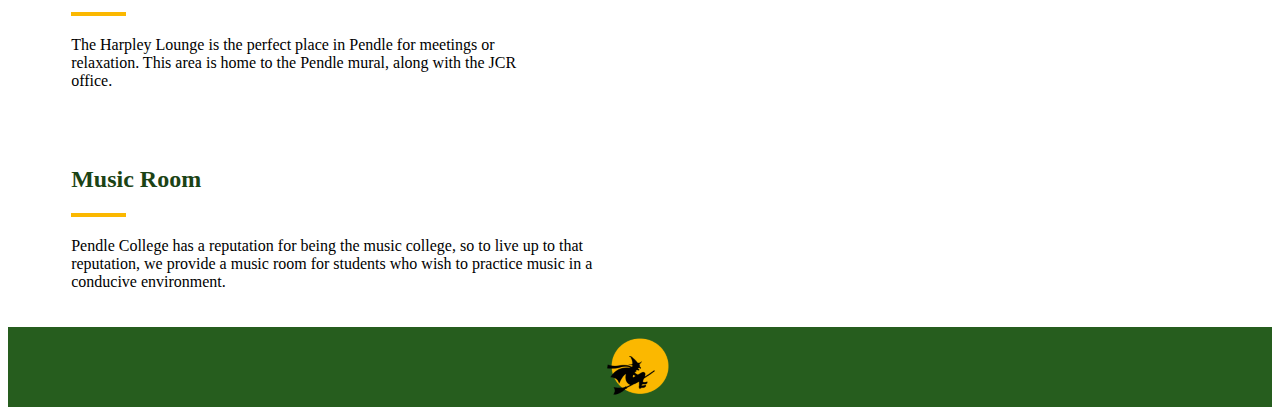
==== commit 61f449d5: "Add files via upload" ====
--- a/brew.html
+++ b/brew.html
@@ -78,7 +78,7 @@
 					</div>
 				
 					<div class="brewimg">
-						<img src="images/temphomeimg.png">
+						<img src="images/pendlebrew.png">
 					</div>
 				</div> <!a gap collum>
 
@@ -132,7 +132,7 @@
 					</div>
 				
 					<div class="brewimg">
-						<img src="images/temphomeimg.png">
+						<!<img src="images/temphomeimg.png">
 					</div>
 				</div> <!a gap collum>
 				
@@ -145,7 +145,7 @@
 					</div>
 				
 					<div class="brewimg">
-						<img src="images/temphomeimg.png">
+						<!<img src="images/temphomeimg.png">
 					</div>
 				</div> <!a gap collum>
 
--- a/main.css
+++ b/main.css
@@ -99,6 +99,7 @@
 	min-width: 80%; /*max width is 80%*/
 	max-width: 80%; /*max width of image is 80%*/
 	height: auto; /*height will be adjusted automatticly based on the width of the image*/
+	max-height: 500px;
 }
 
 #name{
